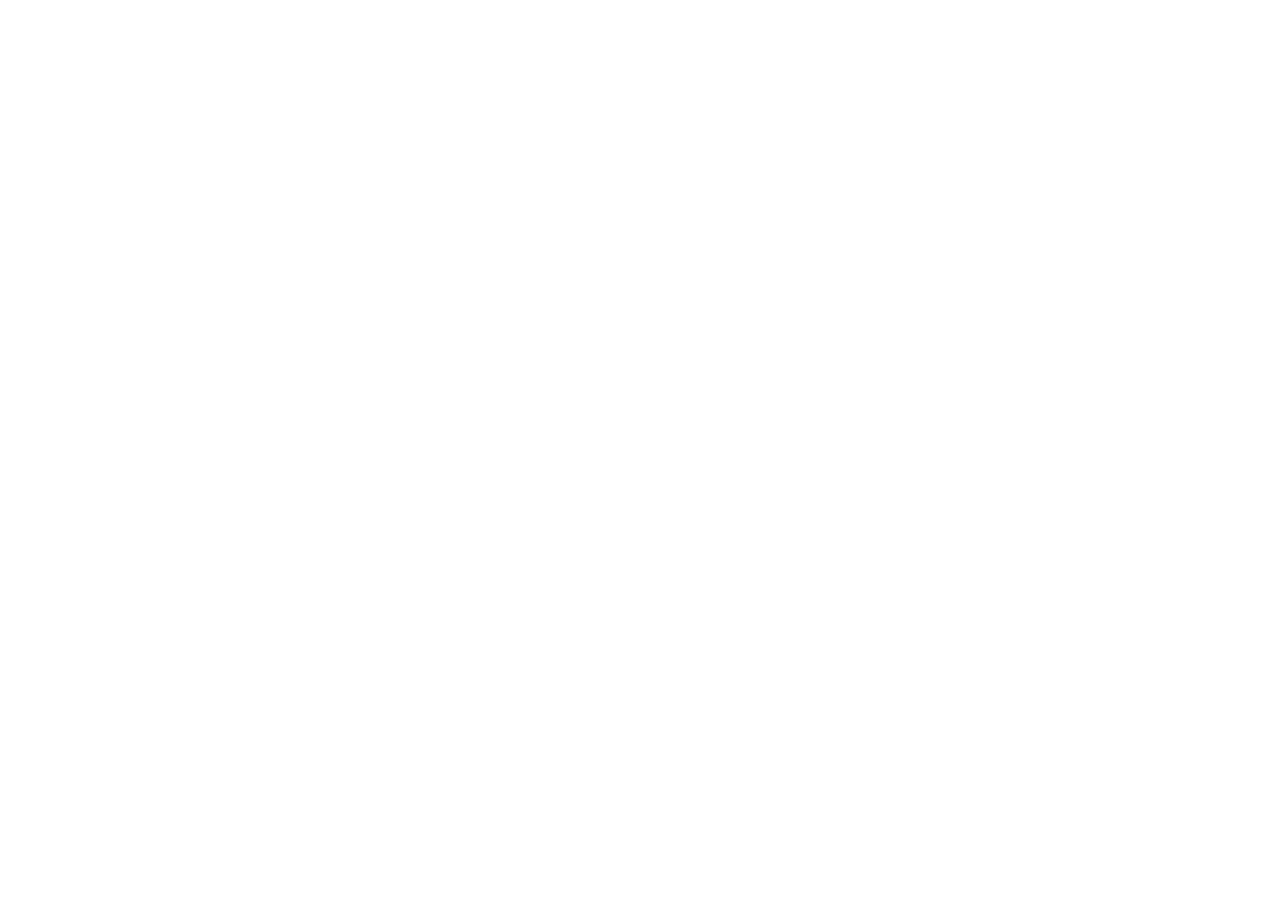
==== index.html @ 437bdc2f "Initial commit" ====
<!DOCTYPE html>
<html>
  <head>
    <meta charset="utf-8">
    <meta name="viewport" content="width=device-width">
    <title>repl.it</title>
    <link href="style.css" rel="stylesheet" type="text/css" />
  </head>
  <body>
    <script src="script.js"></script>
  </body>
</html>
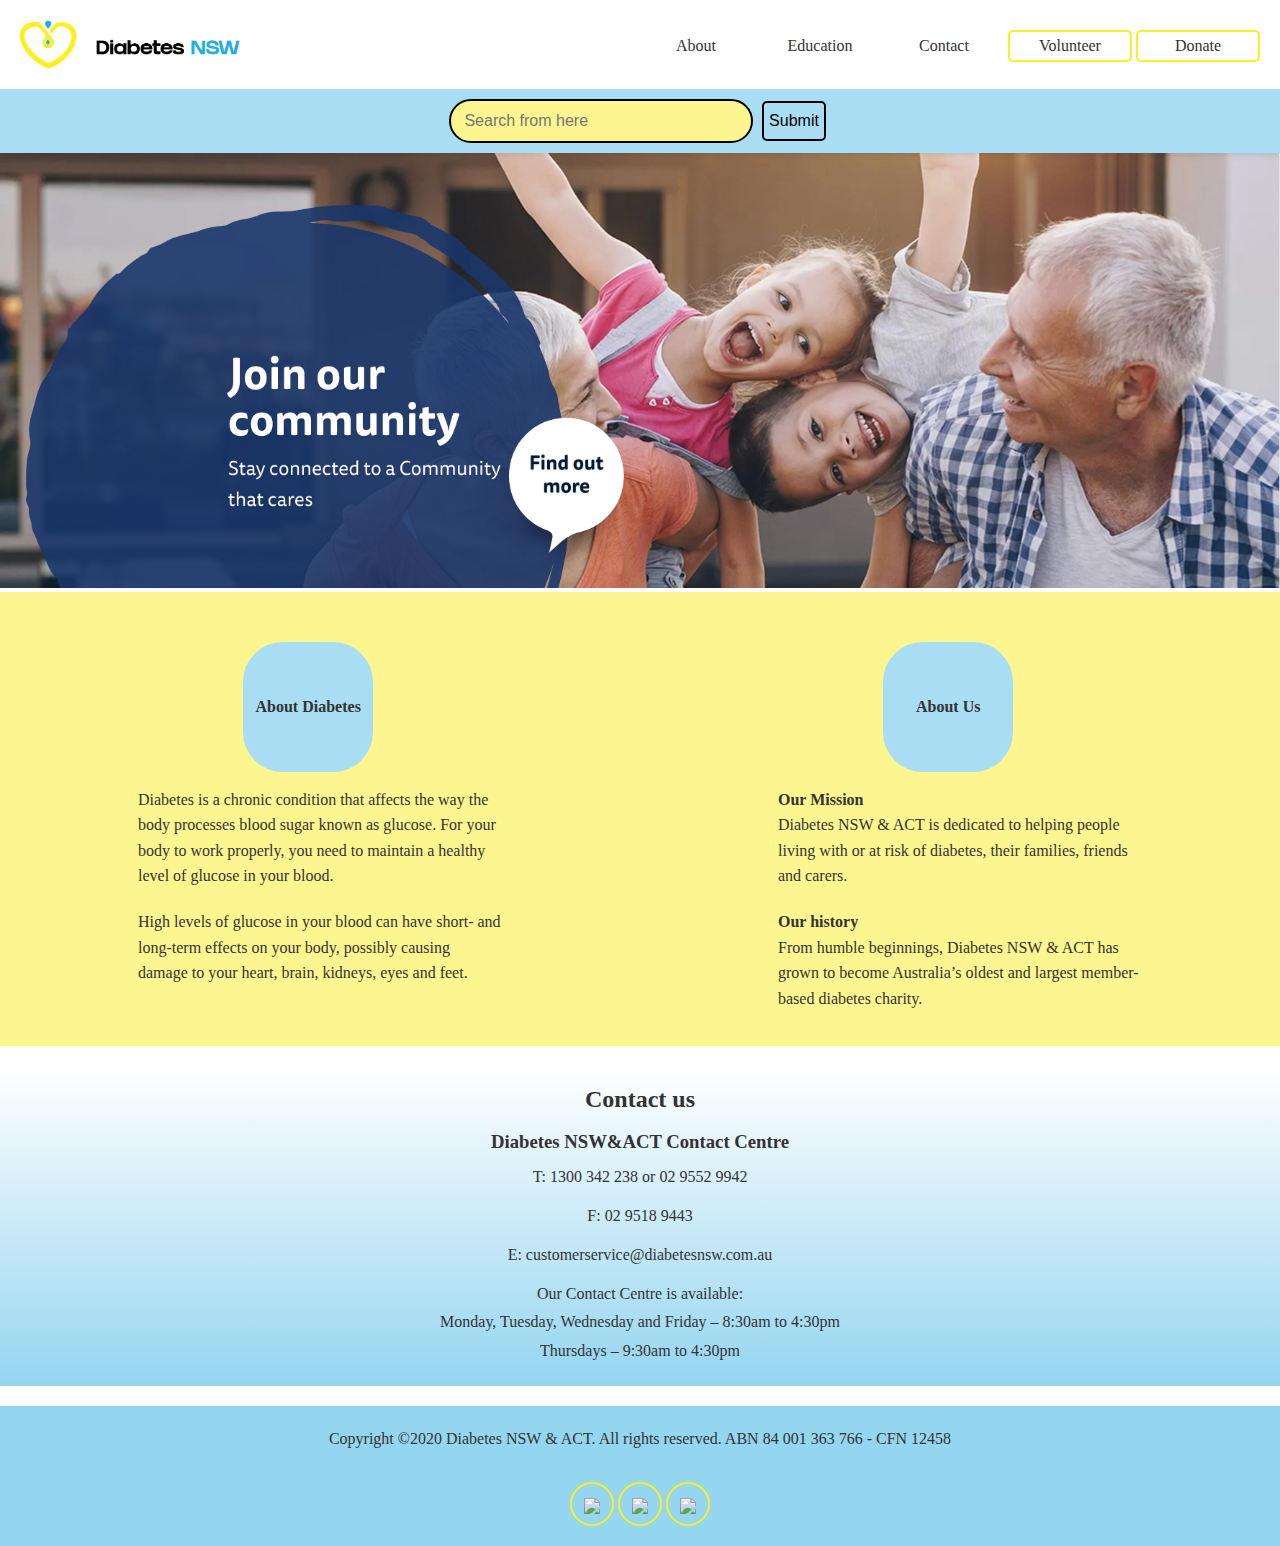
==== commit 366b78f5: "change the title" ====
--- a/index.html
+++ b/index.html
@@ -1,12 +1,88 @@
 <!DOCTYPE html>
 <html>
-  <head>
-    <meta charset="utf-8">
-    <meta name="viewport" content="width=device-width">
-    <title>repl.it</title>
-    <link href="style.css" rel="stylesheet" type="text/css" />
-  </head>
-  <body>
+
+<head>
+	<meta charset="utf-8">
+	<meta name="viewport" content="width=device-width, initial-scale=1.0, minimum-scale=1.0, maximum-scale=1.0, user-scalable=no, viewport-fit=cover">
+	<title>Web prototype</title>
+	<link href="style.css" rel="stylesheet" type="text/css" />
+	<!-----Favicon----->
+	<link rel="icon" type="image/png" sizes="16x16" href="images/favicon-16x16.png">
+</head>
+
+<body>
+	<div class="container">
+		<header>
+			<div class="logo">
+				<a href="index.html"><img class="logo" src="images/LOGO_text.png" alt="Diabetes NSW logo with text" width=220px ></a>
+        </div>
+
+      <div class="nav">
+        <a href="index.html#about">About</a>
+        <a href="education.html">Education</a>
+        <a href="index.html#contact">Contact</a>
+        <a href="volunteer.html" class="border">Volunteer</a>
+        <a href="https://diabetesnsw.com.au/get-involved/make-a-donation/donate/" class="border">Donate</a>
+      </div>  
+    </header>  
+
+    <main>
+      <div class="searchbar">
+        <form>
+          <input type="text" placeholder="   Search from here" style='font-size:16px'>
+          <button style='font-size:16px'>Submit</button>
+        </form>
+      </div>
+
+      <div class="slideshow">
+        <div class="img">
+         <a href="volunteer.html"><img src="images/Home-volunteer.png" alt="Volunteer call-to-action" /></a>
+        </div>  
+      </div>
+
+      <!---About--->
+      <div class="about" id="about">
+        <div class="about-item">
+          <div class="diabetes">
+            <strong>About Diabetes</strong>
+          </div>
+            <p>Diabetes is a chronic condition that affects the way the body processes blood sugar known as glucose. For your body to work properly, you need to maintain a healthy level of glucose in your blood.</p>
+            <p>High levels of glucose in your blood can have short- and long-term effects on your body, possibly causing damage to your heart, brain, kidneys, eyes and feet.</p> 
+        </div>
+        <div class="about-item">
+          <div class="diabetes">
+            <strong>About Us</strong>
+          </div>
+            <p><strong>Our Mission</strong><br>
+            Diabetes NSW & ACT is dedicated to helping people living with or at risk of diabetes, their families, friends and carers.</p>
+            <p><strong>Our history</strong><br>
+            From humble beginnings, Diabetes NSW & ACT has grown to become Australia’s oldest and largest member-based diabetes charity.</p> 
+        </div>    
+      </div>
+
+      <div class="contact" id="contact">
+        <h2>Contact us</h2><br>
+        <h3><strong>Diabetes NSW&ACT Contact Centre</strong></h3>
+        <p>T: 1300 342 238 or 02 9552 9942</p>
+        <p>F: 02 9518 9443</p>
+        <p>E: customerservice@diabetesnsw.com.au</p>
+        <p>Our Contact Centre is available:<br>Monday, Tuesday, Wednesday and Friday – 8:30am to 4:30pm<br>Thursdays – 9:30am to 4:30pm</p> 
+      </div>     
+    </main>
+
+    <footer>
+      <div class="footer">
+        <p>Copyright ©2020 Diabetes NSW & ACT. All rights reserved. ABN 84 001 363 766 - CFN 12458</p>
+        <p>
+          <a href="https://www.facebook.com/DiabetesNSWACT/" ><img src="https://img.icons8.com/ios-filled/24/000000/facebook-new.png"/></a>
+          <a href="https://twitter.com/dnsw_act" ><img src="https://img.icons8.com/metro/26/000000/twitter.png"/></a>
+          <a href="https://www.linkedin.com/company/diabetesnsw/" ><img src="https://img.icons8.com/ios-filled/24/000000/linkedin.png"/></a>
+        </p>
+      </div>     
+    </footer> 
+  </div>
+    
+      
     <script src="script.js"></script>
   </body>
 </html>--- a/style.css
+++ b/style.css
@@ -0,0 +1,687 @@
+/*----------GLOBAL----------*/
+* {
+  margin: 0;
+  padding: 0;
+}
+
+a {
+  text-decoration: none;
+  color: #333;
+}
+
+h1,h2,h3 {
+  font-weight: normal;
+}
+
+img {
+  max-width: 100%;
+}
+
+li {
+  list-style: none;
+}
+
+body {
+  font-size: 16px;
+  color: #333;
+}
+
+.border {
+  border: 2px solid #fcee21;
+}
+
+.container {
+  width: auto;
+  margin: 0 atuo;
+  position: relative;
+  /*border: 1px solid*/
+}
+
+/*----------Home Page----------*/
+/*---Header---*/
+header {
+  overflow: hidden;
+  display: flex;
+  padding: 20px;
+  position: sticky;
+  top: 0px;
+  background: white;
+  z-index: 999;
+  justify-content: space-between;
+}
+header a {
+  position: relative;
+}
+header .logo {
+  float: left;
+  vertical-align: top;
+}
+header .nav {
+  float: right;
+  margin-top: 10px;
+  margin-left: 10px;
+}
+header .nav a {
+  padding: 5px 0;
+  border-radius: 5px;
+  width: 120px;
+  text-align: center;
+  display: inline-block;
+  font-size: 16px;
+}
+header .nav a:hover, header .nav .active {
+  background: #fcee21;
+}
+header .nav a:active {
+  background: #fdf364;
+  box-shadow: 0 3px #a9ddf3;
+  transform: translateY(3px);
+}
+/*---Research bar---*/
+.searchbar {
+  height: auto;
+  background: #a9ddf3;
+  text-align: center; 
+}
+.searchbar input {
+  width: 300px;
+  height: 40px;
+  border-radius: 42px;
+  border: 2px solid #000;
+  background: #fdf690;
+  transition: .2s linear;
+  margin-top: 10px;
+  margin-bottom: 10px;
+}
+.searchbar input:focus {
+  width: 500px;
+  padding-left: 5px;
+  padding-right: 5px;
+}
+.searchbar button {
+  height: 40px;
+  background: none;
+  border: 2px solid #000;
+  border-radius: 5px;
+  margin: 5px;
+  padding-left: 5px;
+  padding-right: 5px;
+  color: #000;  
+}
+.searchbar button:hover {
+  background: #29abe2;
+}
+.searchbar button:active {
+  background: #7fcdee;
+  box-shadow: 0 3px #666;
+  transform: translateY(3px);
+}
+
+/*---Sideshow---*/
+.image-nav {
+  margin: 20px 0;
+  position: absolute;
+  left: 0px;
+  top: 0px;
+  z-index: 9px;
+}
+
+/*---About---*/
+.about {
+  display: flex;
+  background: #fdf690;
+}
+.about .about-item {
+  width: 50%;
+  padding: 20px 10%;
+
+}
+.about .about-item .diabetes {
+  width: 120px;
+  height: 120px;
+  border: 5px solid #a9ddf3;
+  background: #a9ddf3;
+  border-radius: 40px;
+  background-size: 100%;
+  margin-top: 30px;
+  margin-left: 30%;
+  text-align: center;
+  line-height: 120px;
+}
+.about .about-item .diabetes:hover {
+  background: #7fcdee;
+} 
+
+.about .about-item p {
+  padding: 5px 10px;
+  line-height: 1.6;
+  margin-top: 10px;
+  margin-bottom: 10px;
+}
+/*---About---*/
+.contact {
+  background-image: linear-gradient(#fff, #94d5f0);
+  padding: 20px;
+  position: relative;
+  margin: 20px 0;
+  text-align: center;
+}
+.contact h2 {
+  font-weight: bold;
+}
+.contact p {
+  line-height: 1.8;
+  padding-top: 10px;
+}
+/*----------Footer----------*/
+footer {
+  text-align: center;
+  line-height: 1.6;
+  padding: 20px 0;
+  background: #94d5f0;
+}
+.footer p {
+  margin-left: 5px;
+  margin-right: 5px;
+}
+.footer a {
+  text-align: center;
+  display: inline-block;
+  width: 40px;
+  height: 40px;
+  line-height: 50px;
+  border-radius: 50%;
+  border: 2px solid #fcee21;
+  margin-top: 30px;
+}
+.footer a:hover {
+	background:#fcee21;
+}
+.footer a:active {
+  background: #fdf364;
+  box-shadow: 0 3px #a9ddf3;
+  transform: translateY(3px);
+}
+
+/*----------Vlounteer----------*/
+/*---Seek---*/
+.seek {
+ background: #fcee21;
+ padding: 20px 0 30px;
+ display: flex;
+}
+.seek .item {
+  width: 33.3%;
+  padding: 0 20px;
+}
+.seek .item h2 {
+  font-size: 28px;
+  font-weight: bold;
+}
+.seek .item input {
+	width: 300px;
+  height: 22px;
+	background:#fff;
+	padding: 15px;
+	margin-top: 10px;
+  border: 0;
+}
+.seek .item.third {
+  width: 300px;
+  margin-top: 10px;
+}
+.seek .item.third h2 {
+	text-indent: -9999px;
+}
+.seek .item.third p {
+	font-size: 28px;
+  font-weight: bold;
+	background:#29abe2;
+	padding: 6px;
+  text-align: center;
+}
+.seek .item.third p:active {
+  background: #7fcdee;
+  box-shadow: 0 3px #666;
+  transform: translateY(3px);
+}
+/*---Main---*/
+.main {
+  padding: 20px;
+  overflow: hidden;
+}
+.main h3 {
+  font-size: 20px;
+  font-weight: bold;
+  margin-bottom: 20px;
+}
+
+/*---Sidebar_left | Filter---*/
+.sidebar_left {
+  width: 25%;
+  float: left;
+  margin-top: 20px;
+}
+.sidebar_left h4 {
+  font-size: 18px;
+  border-bottom: 2px solid #000;
+  padding-bottom: 20px;
+}
+.sidebar_left h4 a {
+  float: right;
+  color: #29abe2;
+}
+.checks .title {
+  font-size: 18px;
+  padding: 10px 0;
+}
+.checks .title .ico {
+  float: right;
+  width: 20px;
+  height: 10px;
+  background-size: 100%;
+  margin-top: 5px;
+}
+.checks .list{
+	border-bottom: 2px solid #000;
+	padding-bottom: 20px;
+}
+.checks .list .box{
+	display: none;
+}
+.checks .list.show .box{
+	display: block;
+}
+.checks .list-1{
+
+	padding-bottom: 0px;
+}
+.checks .list p{
+	line-height: 2;
+}
+.checks .list p input{
+	margin-right: 10px;
+}
+
+/*---Sidebar_right | Search Results---*/
+.sidebar_right {
+  width: 70%;
+  float: right;
+}
+.sidebar_right .item {
+  background: #94d5f0;
+  padding: 10px 20px 10px;
+  margin-bottom: 10px;
+  overflow: hidden;
+}
+.sidebar_right .item h2 {
+  font-weight: bold;
+}
+.sidebar_right .item p {
+  padding-top: 10px;
+  line-height: 1.6;
+}
+.sidebar_right .item a {
+  color: #fcee21;
+  float: right;
+  font-weight: bold;
+}
+.sidebar_right .item img {
+  width: 20px;
+  margin-right: 10px;
+}
+
+/*---Sidebar_left | Favourite List---*/
+.distance .sidebar_left {
+	width: 235px;
+	border:2px solid #000;
+	padding: 10px;
+	text-align: center;
+}
+.distance .sidebar_left h4 {
+	border-bottom: 0;
+}
+.distance .sidebar_left li {
+	line-height: 2;
+    margin: 0 10px;
+    border: 2px solid #fff;
+    margin-bottom: 8px;
+    padding: 6px 0;
+}
+.distance .sidebar_left li.active{
+	border: 2px dashed #fcee21;
+}
+.distance .sidebar_left .inner {
+	border:2px solid #000;
+	text-align: center;
+	padding: 10px 0 50px;
+	margin-top: 30px;
+}
+.submit {
+	border:none;
+	width: 200px;
+	height: 50px;
+	background: url(images/Volunteer_button.png) no-repeat;
+	background-size: 100%;
+	font-weight: bold;
+	font-size: 16px;
+	margin-top: 20px;
+}
+.submit:active {
+  transform: translateY(3px);
+}
+
+/*---Sidebar_right | Map---*/
+.distance .sidebar_right h3{
+  margin-bottom: 20px;
+}
+.distance .sidebar_right .map img{
+  width: 100%;
+}
+
+/*---Sidebar_left | Volunteer Schedule---*/
+.volunteer .sidebar_left {
+  width: 35%;
+  margin-top: 20px;
+}
+.volunteer .pro {
+  border: 4px dashed #35b0e4;
+  padding: 5px 10px;
+  margin-top: 20px;
+}
+.volunteer .inputs input {
+  display: block;
+  width: 280px;
+  padding: 10px;
+  margin-top: 20px;
+  border: 0px;
+}
+.volunteer .inputs input.i-1 {
+  background: #bee6f6;
+}
+.volunteer .inputs input.i-2 {
+  background: #a9ddf3;
+}
+.volunteer .inputs input.i-3 {
+  background: #7fcdee;
+}
+
+/*---Sidebar_right | Volunteer Form---*/
+.volunteer .sidebar_right{
+	width: 60%;
+}
+.volunteer .form{
+	display: flex;
+	border:2px solid #000;
+	padding: 0 20px;
+}
+.volunteer .form form input,.volunteer .form form textarea{
+	display: block;
+	width: 180px;
+	padding: 10px;
+	margin-top: 20px;
+	border:0;
+	background:#fefabc;
+}
+.volunteer .form input.i-1{
+	background:#fefabc;
+}
+.volunteer .form input.i-2{
+	background:#fef8a6;
+}
+.volunteer .form input.i-3{
+	background:#fdf690;
+}
+.volunteer .form input.i-4{
+	background:#fdf57a;
+	width: 320px;
+}
+.volunteer .form input.i-5{
+	background:#fdf364;
+	width: 320px;
+}
+.volunteer .form form textarea{
+	background:#fdf364;
+	height: 100px;
+	width: 320px;
+}
+.volunteer .form form{
+	padding-right: 20px;
+	border-right:2px dashed #000;
+	padding-bottom: 20px;
+}
+.volunteer .form .inter {
+  padding: 30px;
+}
+.volunteer .form .inter ul{
+  margin-top: 20px;
+}
+.volunteer .form .inter ul li {
+  line-height: 2.5;
+}
+.volunteer .submit {
+  float: right;
+  font-size: 20px;
+}
+.volunteer h3 {
+  margin-bottom: 20px;
+}
+
+/*----------Education----------*/
+.edu-pro {
+  background: #94d5f0;
+  padding: 20px;
+  position: relative;
+}
+.edu-pro h2 {
+  font-weight: bold;
+}
+.edu-pro p {
+  line-height: 1.8;
+  padding-top: 10px;
+}
+.edu-pro .ico{
+	position: absolute;
+	width: 30px;
+	height: 30px;
+	background: url(images/Education_triangle.png) no-repeat;
+	background-size: 100%;
+	position: absolute;
+	left: 50%;
+	bottom: -30px;
+}
+/*---Physical Two diamond---*/
+.physical {
+  display: flex;
+}
+.physical .item {
+  width: 50%;
+  padding: 20px 10%;
+}
+.physical .item .img {
+  width: 120px;
+  height: 120px;
+  background: url(images/Education_background1.png) no-repeat;
+  background-size: 100%;
+  margin-left: 30%;
+  text-align: center;
+  line-height: 120px;
+}
+.physical .item p {
+  padding: 5px 50px;
+  line-height: 1.6;
+}
+/*---Solutions---*/
+.solutions {
+  padding: 20px;
+}
+.solutions h2 {
+  margin-bottom: 20px;
+  font-weight: bold;
+}
+.solutions .inner {
+  display: flex;
+}
+.solutions .inner .item {
+  flex: 1;
+  margin-right: 10px;
+}
+.solutions .inner .item .txt {
+  background: #bee6f6;
+  padding: 20px;
+  margin-bottom: 10px;
+  line-height: 1.8;
+}
+.solutions .inner .item .txt.bg-1 {
+  padding: 35px 20px;
+}
+.solutions .inner .item .txt.bg-1:hover {
+  background: url(images/Education_bg-1.jpg) no-repeat;
+  background-size: 100% 100%;
+  color: #fff;
+}
+.solutions .inner .item .txt.bg-2:hover {
+  background: url(images/Education_bg-2.jpg) no-repeat;
+  background-size: 100% 100%;
+  color: #fff;
+}
+.solutions .inner .item .txt.bg-3:hover {
+  background: url(images/Education_bg-3.jpg) no-repeat;
+  background-size: 100% 100%;
+  color:#29abe2;
+}
+.solutions .inner .item .txt.bg-4:hover {
+  background: url(images/Education_bg-4.jpg) no-repeat;
+  background-size: 100% 100%;
+  color: #fdf57a;
+}
+.solutions .inner .item .txt.bg-5:hover {
+  background: url(images/Education_bg-5.jpg) no-repeat;
+  background-size: 100% 100%;
+  color: #29abe2;
+}
+.solutions .inner .item .txt.bg-6:hover {
+  background: url(images/Education_bg-6.jpg) no-repeat;
+  background-size: 100% 100%;
+  color: #29abe2;
+}
+.solutions .inner .item .txt.bg-7:hover {
+  background: url(images/Education_bg-7.jpg) no-repeat;
+  background-size:100% 100%;
+  color: #fff;
+}
+.solutions button.submit {
+  display: block;
+  transform: scale(0.8);
+  margin: 20px auto;
+}
+#myBtn {
+  display: none; 
+  position: fixed; 
+  bottom: 20px; 
+  right: 20px; 
+  z-index: 99;
+  border: none;
+  outline: none;
+  background-color: #29abe2;
+  color: white;
+  cursor: pointer;
+  padding: 15px; 
+  border-radius: 10px; 
+  font-size: 16px;
+}
+
+#myBtn:hover {
+  background-color: #fdf364; 
+}
+/*----------MEDIA----------*/
+@media screen and (max-width:768px) {
+	.container{
+		width: 100%;
+	}
+	header{
+		padding: 10px;
+    flex-direction: column;
+	}
+    header .logo{
+    	float: none;
+      display: block;
+      width: 100%;
+    }
+    header .nav{
+    	float: none;
+    }
+    header .nav a{
+    	display: block;
+    	width: 90%;
+    	text-align: center;
+    	padding: 10px;
+    	border: 1px dashed;
+    	margin-bottom: 10px;
+    }
+    
+    
+    /*-----Volunteer-----*/
+    .seek {
+      display: block;
+    }
+    .sidebar_left {
+      width: 100%;
+      margin-bottom: 10px;
+    }
+    .sidebar_right {
+      width: 100%;
+    }
+    .main {
+      padding: 0 20px;
+    }
+    .distance .sidebar_left {
+      width: 90%;
+    }
+    .volunteer .sidebar_left {
+      width: 90%;
+    }
+    .volunteer .sidebar_right {
+      width: 90%;
+    }
+    .volunteer .form {
+      display: block;
+    }
+    .volunteer .form input.i-4,.volunteer .form input.i-5,.volunteer .form form textarea{
+      width: 100%
+    }
+    .volunteer .form form {
+      border-right: 0px;
+    }
+   
+    /*-----Homepage-----*/
+    .searchbar {
+      display: block;
+    }
+    .searchbar input {
+      width: 40%;
+    }  
+    .searchbar input:focus {
+      width: 50%;
+    }  
+    .serchbar .button {
+      width: 80%;
+    }
+    .about {
+      display: block;
+    }
+    .about .about-item{
+     width: 80%;
+    }
+    /*-----Education-----*/
+    .physical{
+     display: block;
+    }
+    .physical .item{
+     width: 80%;
+    }
+    .solutions .inner{
+     display: block;
+    }
+
+}    